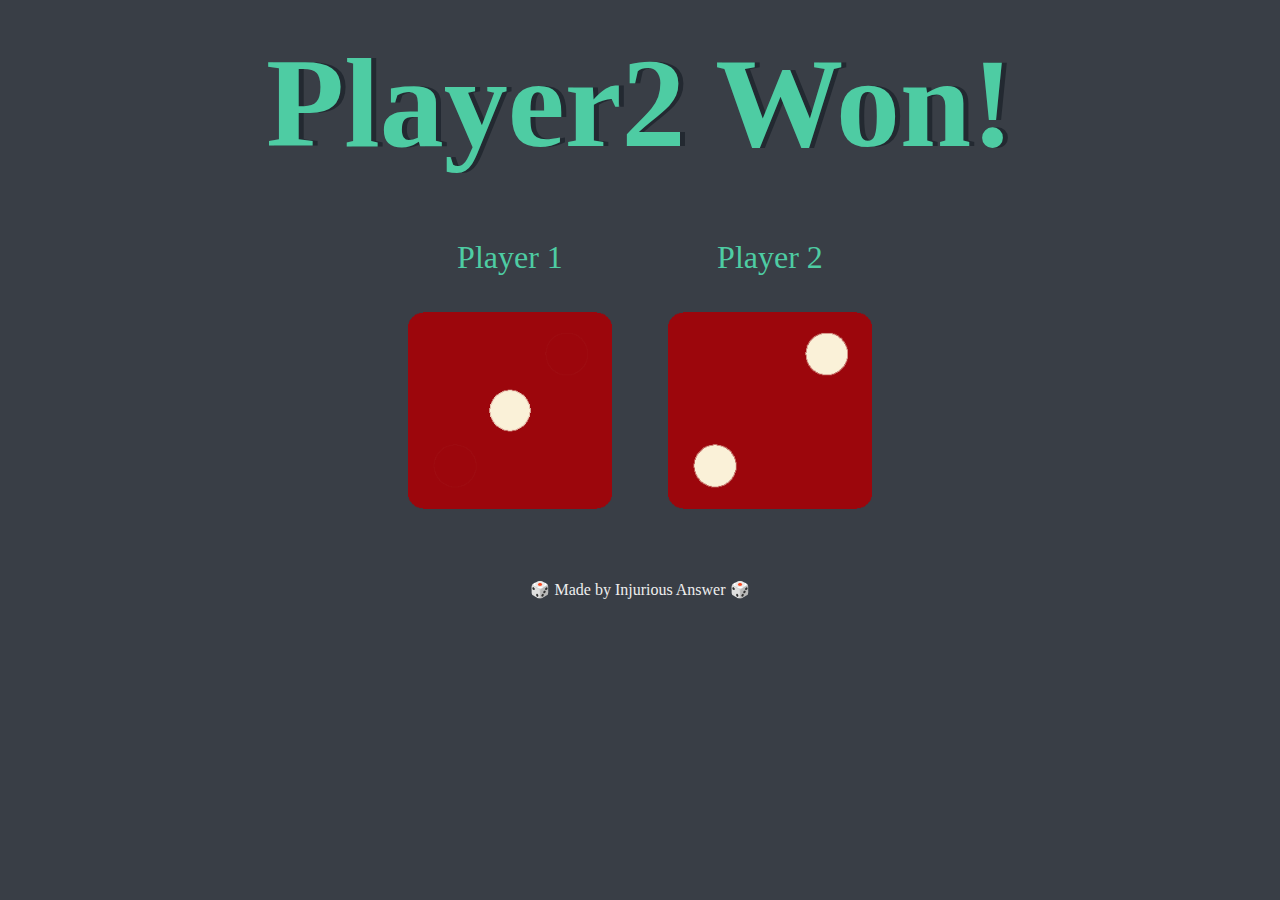
==== index.html @ c5cbd0f3 "Rename dicee.html to index.html" ====
<!DOCTYPE html>
<html lang="en" dir="ltr">

<head>
  <meta charset="utf-8">
  <title>Dicee</title>
  <link rel="icon" href="images/favicon.png" sizes="16x16" type="image/png">
  <link rel="stylesheet" href="styles.css">
</head>

<body>

  <div class="container">
    <h1>Refresh Me</h1>

    <div class="dice">
      <p>Player 1</p>
      <img class="img1" src="images/dice6.png">
    </div>

    <div class="dice">
      <p>Player 2</p>
      <img class="img2" src="images/dice6.png">
    </div>

  </div>


</body>

<footer>
  🎲 Made by Injurious Answer 🎲
</footer>
<script src="index.js"></script>

</html>
---- styles.css ----
.container {
  width: 70%;
  margin: auto;
  text-align: center;
}

.dice {
  text-align: center;
  display: inline-block;

}

body {
  background-color: #393E46;
}

h1 {
  margin: 30px;
  font-family: 'Lobster', cursive;
  text-shadow: 5px 0 #232931;
  font-size: 8rem;
  color: #4ECCA3;
}

p {
  font-size: 2rem;
  color: #4ECCA3;
  font-family: 'Indie Flower', cursive;
}

img {
  width: 80%;
}

footer {
  margin-top: 5%;
  color: #EEEEEE;
  text-align: center;
  font-family: 'Lobster', cursive;

}
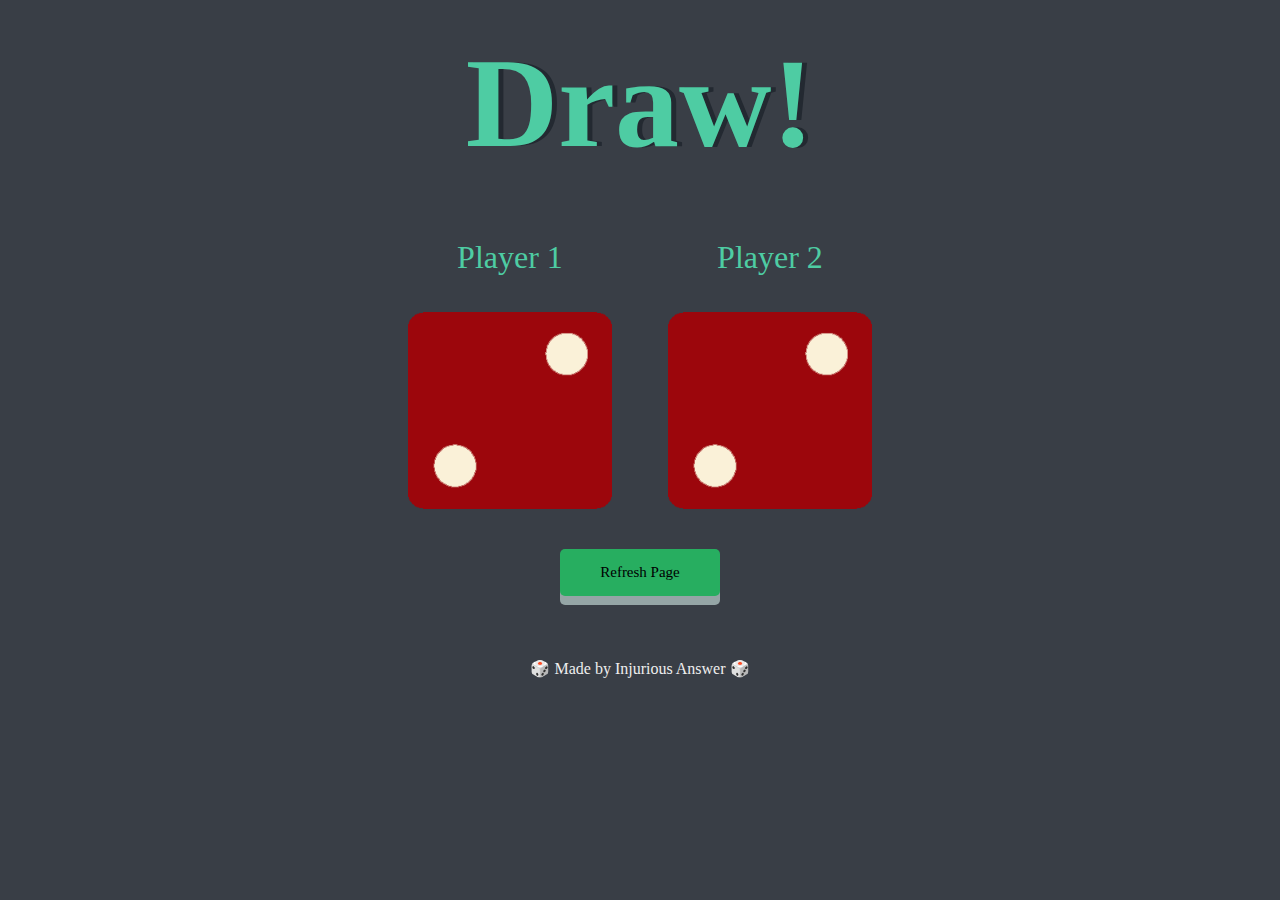
==== commit a6f95391: "add refresh button" ====
--- a/index.html
+++ b/index.html
@@ -25,6 +25,7 @@
 
   </div>
 
+  <button class="refresh" onClick="window.location.href=window.location.href">Refresh Page</button>
 
 </body>
 
@@ -33,4 +34,4 @@
 </footer>
 <script src="index.js"></script>
 
-</html>
+</html>--- a/styles.css
+++ b/styles.css
@@ -7,35 +7,61 @@
 .dice {
   text-align: center;
   display: inline-block;
-
 }
 
 body {
-  background-color: #393E46;
+  background-color: #393e46;
 }
 
 h1 {
   margin: 30px;
-  font-family: 'Lobster', cursive;
+  font-family: "Lobster", cursive;
   text-shadow: 5px 0 #232931;
   font-size: 8rem;
-  color: #4ECCA3;
+  color: #4ecca3;
 }
 
 p {
   font-size: 2rem;
-  color: #4ECCA3;
-  font-family: 'Indie Flower', cursive;
+  color: #4ecca3;
+  font-family: "Indie Flower", cursive;
 }
 
 img {
   width: 80%;
 }
 
+button{
+  margin: auto;
+  margin-top: 2rem;
+  display: flex;
+  text-align: center;
+  font-family: "Lobster", cursive;
+  font-size: 15px;
+}
+
+.refresh {
+  padding:15px 40px;
+  outline: none;
+  background-color: #27ae60;
+  border: none;
+  border-radius:5px;
+  box-shadow: 0 9px #95a5a6;
+}
+
+.refresh:hover{
+  background-color: #4ecca3;
+}
+
+.refresh:active {
+  background-color: #4ecca3;
+  box-shadow: 0 5px #95a5a6;
+  transform: translateY(4px);
+}
+
 footer {
   margin-top: 5%;
-  color: #EEEEEE;
+  color: #eeeeee;
   text-align: center;
-  font-family: 'Lobster', cursive;
-
+  font-family: "Lobster", cursive;
 }
